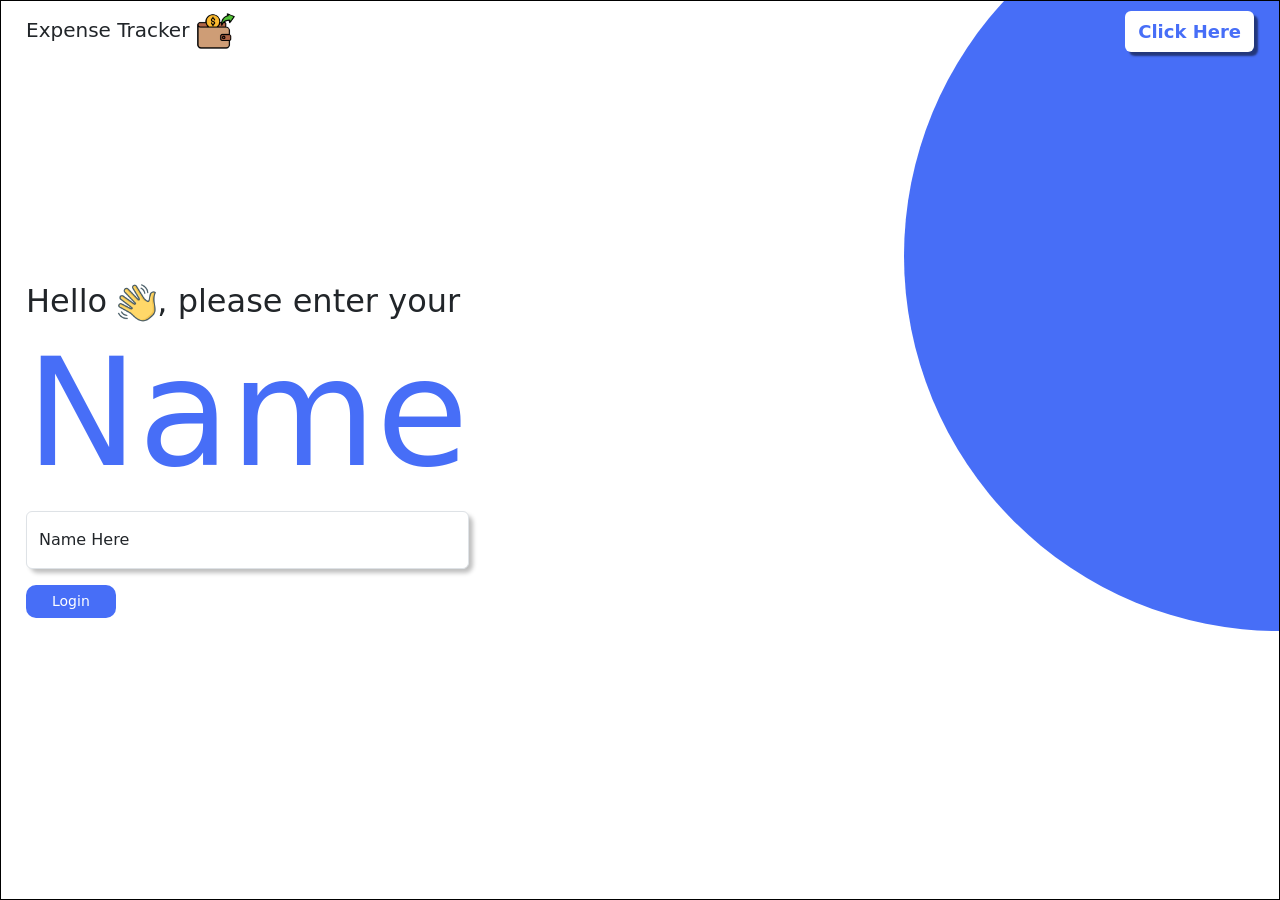
==== index.html @ 4b4c139d "first commit" ====
<!doctype html>
<html lang="en">
<head>
  <meta charset="utf-8">
  <meta name="viewport" content="width=device-width, initial-scale=1">
  <title>Expense Tracker</title>
  <link rel="stylesheet" href="Home.css">
  <link href="https://cdn.jsdelivr.net/npm/bootstrap@5.3.8/dist/css/bootstrap.min.css" rel="stylesheet">
</head>
<body>

  <div class="parent">
    <div class="solid-circle"></div>
    <div class="header-home">
      <h5 class="m-0">Expense Tracker <img src="Images/spending.png" alt="" width="40" height="40"></h5>
      <button class="btn btn-md" id="Click-here-button">Click Here</button>
    </div>

    <div class="main-content">
      <h2 class="main-content-text">Hello <img src="Images/wave.png" alt="" width="40" height="40">, please enter your <br><span id="Name">Name</span></h2>

      <div class="form-floating mb-3">
        <input type="text" class="form-control" id="nameInput" placeholder="Name Here">
        <label for="nameInput">Name Here</label>
      </div>

      <a href="./Tracker.html">
        <button class="btn btn-sm" id="login-button">Login</button>
      </a>
    </div>
  </div>

  <script src="https://cdn.jsdelivr.net/npm/bootstrap@5.3.8/dist/js/bootstrap.bundle.min.js"></script>
</body>
</html>
---- Home.css ----
body {
  font-family: "Comfortaa", sans-serif;
}

img {
  height: 40px;
  width: 40px;
}

.parent {
  position: relative;
  height: 100vh;
  border: 1px solid black;
  overflow: hidden;
  display: flex;
  align-items: center;
}

.solid-circle {
  background-color: #476EF7;
  height: 750px;
  border-radius: 750px;
  width: 750px;
  position: absolute;
  right: -375px;
  top: -120px;
  z-index: 1;
}

.header-home {
  display: flex;
  justify-content: space-between;
  position: absolute;
  z-index: 2;
  width: 100%;
  top: 10px;
  padding: 0px 25px;
}

#Click-here-button {
  background-color: white;
  color: #476EF7;
  font-size: large;
  font-weight: 600;
  box-shadow: 4px 4px 2px rgba(0, 0, 0, 0.50);
}

#Name {
  color: #476EF7;
  font-size: 150px;
}

.form-floating {
  box-shadow: 4px 4px 4px rgba(0, 0, 0, 0.25);
  border-radius: 8px;
}

#login-button {
  background-color: #476EF7;
  color: white;
  padding: 5px 25px;
  border-radius: 10px;
}

.main-content {
  margin-left: 25px;
}

@media only screen and (max-width: 768px) {
  .solid-circle {
    background-color: black;
    height: 300px;
    width: 300px;
    right: -150px;
    top: -175px;
  }

  #login-button {
    background-color: green;
    color: white;
  }

  #Click-here-button {
    color: black;
  }

  #Name {
    font-size: 60px;
  }
}
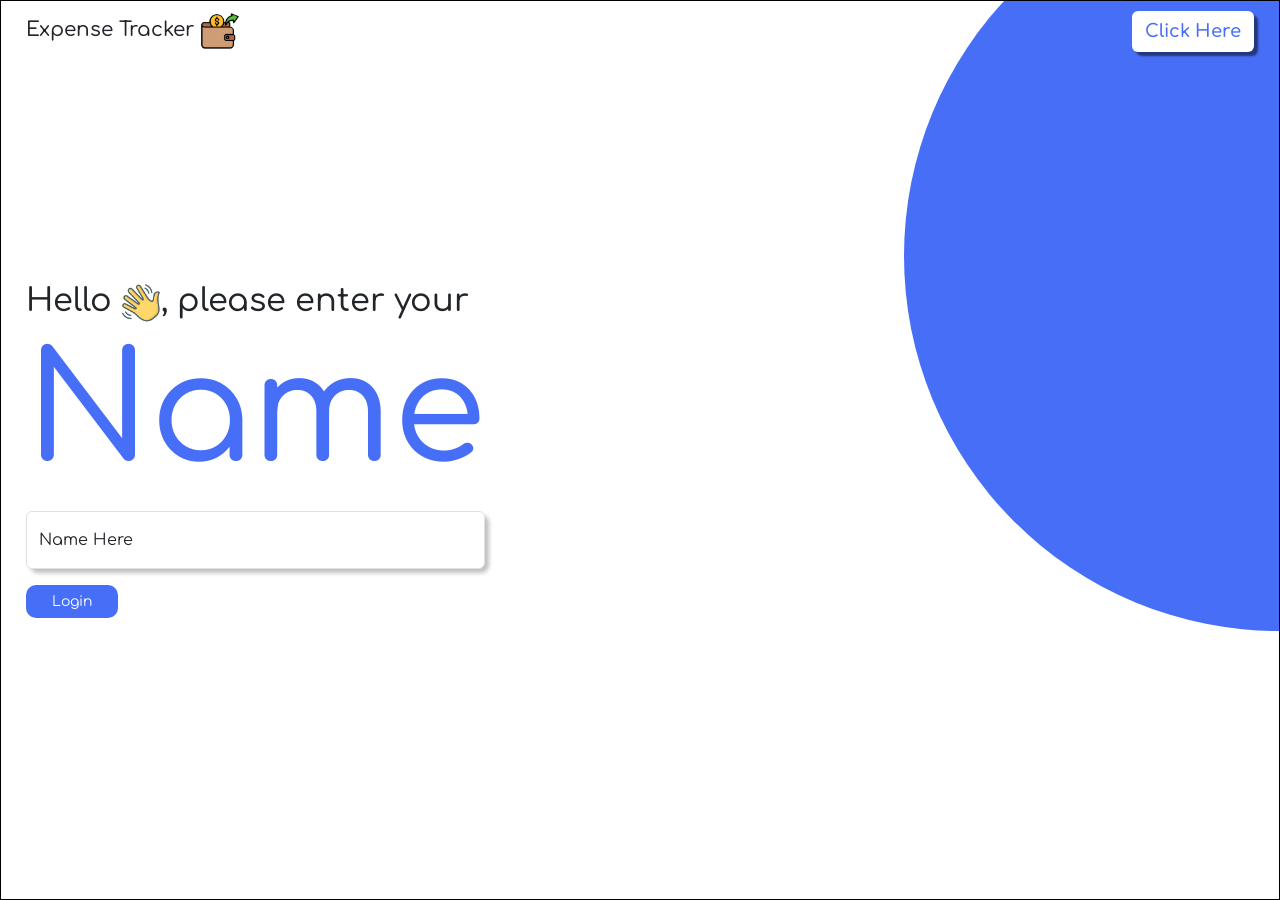
==== commit 4844cb6c: "Add files via upload" ====
--- a/index.html
+++ b/index.html
@@ -1,36 +1,40 @@
-
-<!doctype html>
-<html lang="en">
-<head>
-  <meta charset="utf-8">
-  <meta name="viewport" content="width=device-width, initial-scale=1">
-  <title>Expense Tracker</title>
-  <link rel="stylesheet" href="Home.css">
-  <link href="https://cdn.jsdelivr.net/npm/bootstrap@5.3.8/dist/css/bootstrap.min.css" rel="stylesheet">
-</head>
-<body>
-
-  <div class="parent">
-    <div class="solid-circle"></div>
-    <div class="header-home">
-      <h5 class="m-0">Expense Tracker <img src="Images/spending.png" alt="" width="40" height="40"></h5>
-      <button class="btn btn-md" id="Click-here-button">Click Here</button>
-    </div>
-
-    <div class="main-content">
-      <h2 class="main-content-text">Hello <img src="Images/wave.png" alt="" width="40" height="40">, please enter your <br><span id="Name">Name</span></h2>
-
-      <div class="form-floating mb-3">
-        <input type="text" class="form-control" id="nameInput" placeholder="Name Here">
-        <label for="nameInput">Name Here</label>
-      </div>
-
-      <a href="./Tracker.html">
-        <button class="btn btn-sm" id="login-button">Login</button>
-      </a>
-    </div>
-  </div>
-
-  <script src="https://cdn.jsdelivr.net/npm/bootstrap@5.3.8/dist/js/bootstrap.bundle.min.js"></script>
-</body>
+
+<!doctype html>
+<html lang="en">
+<head>
+  <meta charset="utf-8">
+  <meta name="viewport" content="width=device-width, initial-scale=1">
+  <title>Expense Tracker</title>
+  <link rel="stylesheet" href="./Home.css">
+  <link href="https://cdn.jsdelivr.net/npm/bootstrap@5.3.8/dist/css/bootstrap.min.css" rel="stylesheet">
+  
+  <link rel="preconnect" href="https://fonts.googleapis.com">
+<link rel="preconnect" href="https://fonts.gstatic.com" crossorigin>
+<link href="https://fonts.googleapis.com/css2?family=Comfortaa:wght@300..700&family=Fira+Sans:ital,wght@0,100;0,200;0,300;0,400;0,500;0,600;0,700;0,800;0,900;1,100;1,200;1,300;1,400;1,500;1,600;1,700;1,800;1,900&family=Poppins:ital,wght@0,100;0,200;0,300;0,400;0,500;0,600;0,700;0,800;0,900;1,100;1,200;1,300;1,400;1,500;1,600;1,700;1,800;1,900&family=Roboto:ital,wght@0,100..900;1,100..900&display=swap" rel="stylesheet">
+</head>
+<body>
+
+  <div class="parent">
+    <div class="solid-circle"></div>
+    <div class="header-home">
+      <h5 class="m-0">Expense Tracker <img src="Images/spending.png" alt="" width="40" height="40"></h5>
+      <button class="btn btn-md" id="Click-here-button">Click Here</button>
+    </div>
+
+    <div class="main-content">
+      <h2 class="main-content-text">Hello <img src="Images/wave.png" alt="" width="40" height="40">, please enter your <br><span id="Name">Name</span></h2>
+
+      <div class="form-floating mb-3">
+        <input type="text" class="form-control" id="nameInput" placeholder="Name Here">
+        <label for="nameInput">Name Here</label>
+      </div>
+
+      <a href="./Tracker.html">
+        <button class="btn btn-sm" id="login-button">Login</button>
+      </a>
+    </div>
+  </div>
+
+  <script src="https://cdn.jsdelivr.net/npm/bootstrap@5.3.8/dist/js/bootstrap.bundle.min.js"></script>
+</body>
 </html>
--- a/Home.css
+++ b/Home.css
@@ -1,12 +1,8 @@
 
-body {
+* {
   font-family: "Comfortaa", sans-serif;
 }
 
-img {
-  height: 40px;
-  width: 40px;
-}
 
 .parent {
   position: relative;
